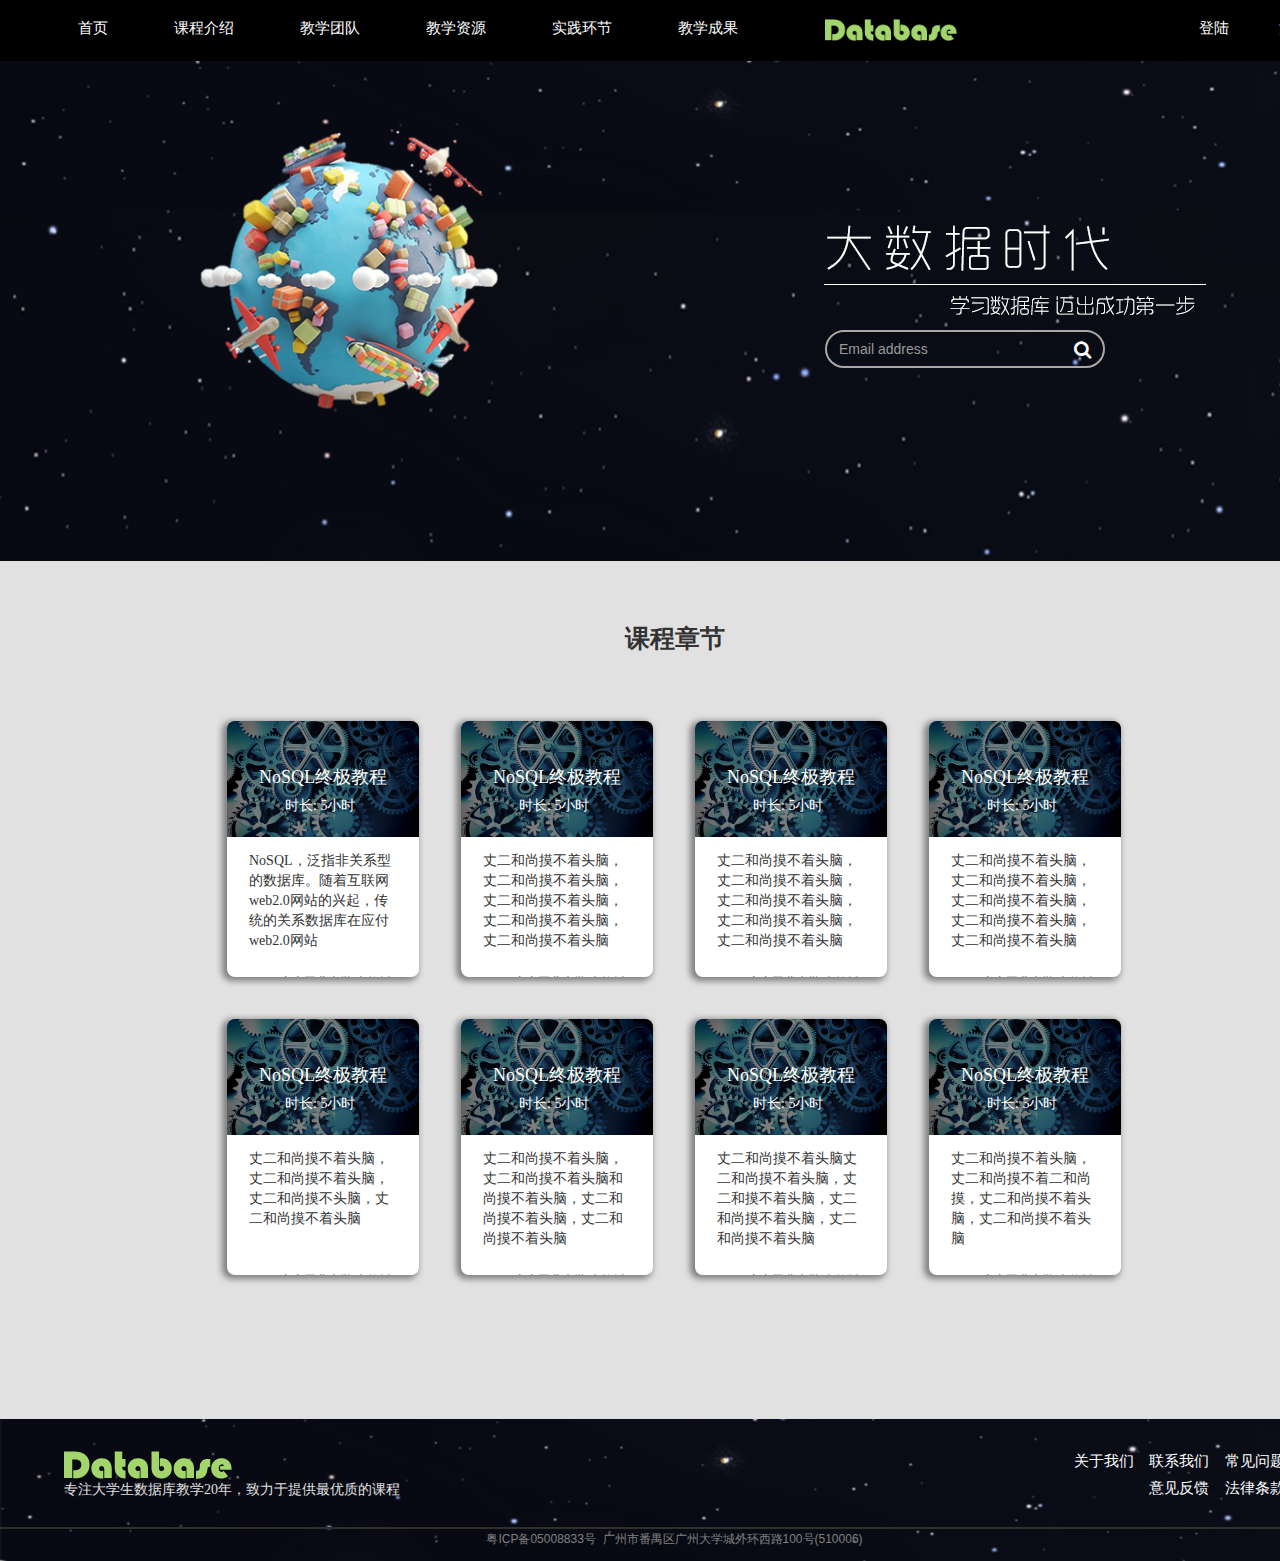
==== index.html @ 876c9d1f "index.html" ====
<!DOCTYPE html>
<html>
<head>
	<meta charset="utf-8">
	<title>home</title>
	<link rel="stylesheet" href="bootstrap.css">
    <link rel="stylesheet" href="card.css">
    <link href="//netdna.bootstrapcdn.com/font-awesome/4.7.0/css/font-awesome.min.css" rel="stylesheet">
	<script src="jquery-2.1.1.min.js"></script>
	<script src="bootstrap.js"></script>

    <style>
        /*导航栏样式*/
        .add_nav{
            background-color: #000;
            color: #f00;
            padding-left: 30px;
            height: 61px;
            border:none;
            border-radius: 0;
            margin: 0;
            width: 1349px;
        }
        /*导航栏中主标题字体样式*/
        .navbar-default .navbar-nav > li > a {
          font-family: 'Microsoft YaHei';
          color: #fff;
          font-size: 15px;
          padding-top:0; 
          margin-top: 18px;
        }
        .navbar-default .navbar-nav > li{
            padding-left: 18px;
            padding-right: 18px;
            height: 61px;
        }
         /*导航栏中主标题 .open 相关样式 （应该不需要）*/
        .navbar-default .navbar-nav > .open > a,
        .navbar-default .navbar-nav > .open > a:hover,
        .navbar-default .navbar-nav > .open > a:focus {
              color: #fff;
              background-color: #312e2e;
        }
        /*导航栏中主标题 鼠标悬浮/点击 样式*/
        .navbar-default .navbar-nav > li > a:hover,
        .navbar-default .navbar-nav > li > a:focus {
          color: #fff;
        }
        .navbar-default .navbar-nav > li:hover,
        .navbar-default .navbar-nav > li:focus {
            background-color: #312e2e;
        }
        /*登陆注册字样*/
        .add_logsign{
            font-family: 'Microsoft YaHei';
            color: #fff;
            font-size: 15px;
            
        }
        .add_logsign:hover,.add_logsign:focus{
            color: #fff;
            text-decoration: none;
        }
        .navbar-default .navbar-nav > .active > a,
        .navbar-default .navbar-nav > .active > a:hover,
        .navbar-default .navbar-nav > .active > a:focus {
          color: #fff;
        }
        .dropdown-menu{
            background-color: #000;
            background: #000 0.7;
            opacity: 0.7;
        }
        .li_a{
            padding-top: 10px; 
        }
        .dropdown-menu >li > a{
            color: #fff;
            font-family: 'Microsoft YaHei';
        }
        .dropdown-menu .divider {
          margin: 0px;
          background-color: #312e2e;
        }
        
        /*推荐课程文字*/
        #recommand{
            width: inherit;
            text-align: center;
            font-family: 'Microsoft YaHei';
            font-size: 25px;
            margin-top: 60px;
            margin-bottom: 22px;
            
        }
        
        
        /*卡片*/
        .card_frame{
            /*上右下左*/
            margin: 42px 21px 0px 21px;
            float: left;
        }
        .card_group{
            width: inherit;
            padding-left: 206px;
            margin: 0px;
        }
        /*页脚*/
        .footer{
            position: absolute;
            bottom: 0px;
            width: inherit;
            background-image: url(footerbg.png) ;
            height: 144px;
        }
        #footer_logo{
            position: absolute;
            left: 64px;
            top: 34px;
        }
        #footer_links{
            position: relative;
            text-align: right;
            padding-right: 64px;
            padding-top: 34px;
        }
        #footer_links > div > a{
            font-size: 15px;
            font-family: 'Microsoft YaHei';
            text-decoration: none;
            color: #fff;
        }
        
        /*搜索框*/
        .search{
            width: 280px;
            height: 20px;
            border:2px solid #ada6a6;
            border-radius: 20px;
            position: absolute;
            left: 825px;
            top: 330px;
        }
        .input-group-addon{
            border-radius: 20px;
            background-color: transparent;
            border: none;

        }
        .form-control{
            border-radius: 20px;
            background-color: transparent;
            border: none;
            color: #fff;
        }
        i{
            color: #fff;
            font-size: 20px;
            opacity: initial;
        }
    </style>
    <script>
        $(function () {
            $(".dropdown").mouseover(function () {
                $(this).addClass("open");
            });
            $(".dropdown").mouseleave(function () {
                $(this).removeClass("open");
            })
        })
        $('.dropdown').click(function () { alert("123"); })
    </script>
</head>
<body>

<nav class="navbar navbar-default add_nav" role="navigation">
	<div class="container-fluid">
	<div>
		<ul class="nav navbar-nav">
			<li class="dropdown">
                <a href="www.baidu.com">首页</a>
            </li>

			<li class="dropdown">
                <a href="#" class="dropdown-toggle" data-toggle="dropdown">课程介绍</a>
                <ul class="dropdown-menu">
					<li class="li_a"><a href="www.baidu.com">教学简介</a></li>
                    <li class="divider"></li>
					<li class="li_a"><a href="#">教学大纲</a></li>
                    <li class="divider"></li>
					<li class="li_a"><a href="#">申报资料</a></li>
                    <li class="divider"></li>
					<li class="li_a"><a href="#">历史沿革</a></li>
				</ul>
            </li>

            <li class="dropdown">
                <a href="nav.html" class="dropdown-toggle" data-toggle="dropdown">教学团队</a>
                <ul class="dropdown-menu">
					<li class="li_a"><a href="www.baidu.com">学院结构</a></li>
                    <li class="divider"></li>
					<li class="li_a"><a href="#">教学队伍</a></li>
				</ul>
            </li>

            <li class="dropdown">
                <a href="#" class="dropdown-toggle" data-toggle="dropdown">教学资源</a>
                <ul class="dropdown-menu">
					<li class="li_a"><a href="www.baidu.com">教学课件</a></li>
                    <li class="divider"></li>
					<li class="li_a"><a href="#">教学队伍</a></li>
				</ul>
            </li>

            <li class="dropdown">
                <a href="#" class="dropdown-toggle" data-toggle="dropdown">实践环节</a>
                <ul class="dropdown-menu">
					<li class="li_a"><a href="www.baidu.com">实验大纲</a></li>
                    <li class="divider"></li>
					<li class="li_a"><a href="#">实验内容</a></li>
                    <li class="divider"></li>
					<li class="li_a"><a href="#">实验视频</a></li>
				</ul>
            </li>

			<li class="dropdown">
				<a href="www.baidu.com" class="dropdown-toggle" data-toggle="dropdown">
					教学成果
				</a>
				<ul class="dropdown-menu">
					<li class="li_a"><a href="www.baidu.com">科研立项</a></li>
                    <li class="divider"></li>
					<li class="li_a"><a href="#">获奖情况</a></li>
                    <li class="divider"></li>
					<li class="li_a"><a href="#">作品展示</a></li>
				</ul>
			</li>
		</ul>
        <img src="Database.png" alt="Database.png" style="height:22px;  margin-top: 19px; margin-left: 54px;"/>
        <ul class="nav navbar-nav pull-right" style="right: 0;">
            <li style="padding-left: 10px;padding-right: 10px;"><a href="#">登陆</a></li>
            <li style="padding-left: 10px;padding-right: 10px;"><a href="#">注册</a></li>
        </ul>
        </div>
        
	</div>
</nav>
    <!--封面图-->
    <div>
        <img src="earth.png" alt="earth" 
            style="position:absolute;height: 280px;left: 200px;top: 130px;"/>
        <!--Search-->
        <form>
	        <div class="input-group margin-bottom-sm search">
                <input class="form-control" type="text" placeholder="Email address">
                <span class="input-group-addon"><i class="fa fa-search fa-lg"></i></span>
            </div>
	    </form>

        <img src="bg.png" alt="background" style="position:absolute;left:0px;top:61px;z-index:-1;width: 1349px;height:500px;z-index: -1;"/>
    </div>
    <!--灰色背景-->
    <div style="position:absolute;top:561px;height: 1000px;width: 1349px;background-color: #e1e1e1;">
    <div id="recommand"><b>课程章节</b></div>

    <!--第一组-->
    <div class="card_group">
        <!--卡片1-->
        <div class="card_frame">
            <div class="card_blackcover"></div>
            <div class="card_title">
                <span class="lesson_title">NoSQL终极教程</span>
                <br>
                <span class="lesson_time">时长:&nbsp;5小时&nbsp;</span>
            </div>
            <img class="card_pic" src="gear.jpg" alt="gear"/>
            <!--简述文字-->
            <div class="lesson_description">
                <div class="des_details" >
                NoSQL，泛指非关系型的数据库。随着互联网web2.0网站的兴起，传统的关系数据库在应付web2.0网站
                </div>
                <div class="des_name">
                    <span>广东工业大学</span>&nbsp;<span>李教授</span>
                </div>
            </div>
        </div>
        <!--卡片2-->
        <div class="card_frame">
            <div class="card_blackcover"></div>
            <div class="card_title">
                <span class="lesson_title">NoSQL终极教程</span>
                <br>
                <span class="lesson_time">时长:&nbsp;5小时&nbsp;</span>
            </div>
            <img class="card_pic" src="gear.jpg" alt="gear"/>
            <!--简述文字-->
            <div class="lesson_description">
                <div class="des_details" >
                丈二和尚摸不着头脑，丈二和尚摸不着头脑，丈二和尚摸不着头脑，丈二和尚摸不着头脑，丈二和尚摸不着头脑
                </div>
                <div class="des_name">
                    <span>广东工业大学</span>&nbsp;<span>李教授</span>
                </div>
            </div>
        </div>
        <!--卡片3-->
        <div class="card_frame">
            <div class="card_blackcover"></div>
            <div class="card_title">
                <span class="lesson_title">NoSQL终极教程</span>
                <br>
                <span class="lesson_time">时长:&nbsp;5小时&nbsp;</span>
            </div>
            <img class="card_pic" src="gear.jpg" alt="gear"/>
            <!--简述文字-->
            <div class="lesson_description">
                <div class="des_details" >
                丈二和尚摸不着头脑，丈二和尚摸不着头脑，丈二和尚摸不着头脑，丈二和尚摸不着头脑，丈二和尚摸不着头脑
                </div>
                <div class="des_name">
                    <span>广东工业大学</span>&nbsp;<span>李教授</span>
                </div>
            </div>
        </div>
        <!--卡片4-->
        <div class="card_frame">
            <div class="card_blackcover"></div>
            <div class="card_title">
                <span class="lesson_title">NoSQL终极教程</span>
                <br>
                <span class="lesson_time">时长:&nbsp;5小时&nbsp;</span>
            </div>
            <img class="card_pic" src="gear.jpg" alt="gear"/>
            <!--简述文字-->
            <div class="lesson_description">
                <div class="des_details" >
                丈二和尚摸不着头脑，丈二和尚摸不着头脑，丈二和尚摸不着头脑，丈二和尚摸不着头脑，丈二和尚摸不着头脑
                </div>
                <div class="des_name">
                    <span>广东工业大学</span>&nbsp;<span>李教授</span>
                </div>
            </div>
        </div>
    </div>
    <!--第二组-->
    <div class="card_group">
        <!--卡片5-->
        <div class="card_frame">
            <div class="card_blackcover"></div>
            <div class="card_title">
                <span class="lesson_title">NoSQL终极教程</span>
                <br>
                <span class="lesson_time">时长:&nbsp;5小时&nbsp;</span>
            </div>
            <img class="card_pic" src="gear.jpg" alt="gear"/>
            <!--简述文字-->
            <div class="lesson_description">
                <div class="des_details" >
                丈二和尚摸不着头脑，丈二和尚摸不着头脑，丈二和尚摸不头脑，丈二和尚摸不着头脑
                </div>
                <div class="des_name">
                    <span>广东工业大学</span>&nbsp;<span>李教授</span>
                </div>
            </div>
        </div>
        <!--卡片6-->
        <div class="card_frame">
            <div class="card_blackcover"></div>
            <div class="card_title">
                <span class="lesson_title">NoSQL终极教程</span>
                <br>
                <span class="lesson_time">时长:&nbsp;5小时&nbsp;</span>
            </div>
            <img class="card_pic" src="gear.jpg" alt="gear"/>
            <!--简述文字-->
            <div class="lesson_description">
                <div class="des_details" >
                丈二和尚摸不着头脑，丈二和尚摸不着头脑和尚摸不着头脑，丈二和尚摸不着头脑，丈二和尚摸不着头脑
                </div>
                <div class="des_name">
                    <span>广东工业大学</span>&nbsp;<span>李教授</span>
                </div>
            </div>
        </div>
        <!--卡片7-->
        <div class="card_frame">
            <div class="card_blackcover"></div>
            <div class="card_title">
                <span class="lesson_title">NoSQL终极教程</span>
                <br>
                <span class="lesson_time">时长:&nbsp;5小时&nbsp;</span>
            </div>
            <img class="card_pic" src="gear.jpg" alt="gear"/>
            <!--简述文字-->
            <div class="lesson_description">
                <div class="des_details" >
                丈二和尚摸不着头脑丈二和尚摸不着头脑，丈二和摸不着头脑，丈二和尚摸不着头脑，丈二和尚摸不着头脑
                </div>
                <div class="des_name">
                    <span>广东工业大学</span>&nbsp;<span>李教授</span>
                </div>
            </div>
        </div>
        <!--卡片8-->
        <div class="card_frame">
            <div class="card_blackcover"></div>
            <div class="card_title">
                <span class="lesson_title">NoSQL终极教程</span>
                <br>
                <span class="lesson_time">时长:&nbsp;5小时&nbsp;</span>
            </div>
            <img class="card_pic" src="gear.jpg" alt="gear"/>
            <!--简述文字-->
            <div class="lesson_description">
                <div class="des_details" >
               丈二和尚摸不着头脑，丈二和尚摸不着二和尚摸，丈二和尚摸不着头脑，丈二和尚摸不着头脑
                </div>
                <div class="des_name">
                    <span>广东工业大学</span>&nbsp;<span>李教授</span>
                </div>
            </div>
        </div>
    </div>

    <!--页尾-->
    <div class="footer">
        <div style="margin:0px;width: inherit;height:90px;">
            <div id="footer_logo">
                <img src="Database.png" alt="logo"/><br>
                <span style="color: #fff;font-family: 'Microsoft YaHei';color: #e1e1e1;">
                    专注大学生数据库教学20年，致力于提供最优质的课程<span class="glyphicon glyphicon-user"></span></span>
            </div>
            <div id="footer_links">
                <div><a href="#">关于我们</a>&nbsp;&nbsp;&nbsp;&nbsp;<a href="#">联系我们</a>&nbsp;&nbsp;&nbsp;&nbsp;<a href="#">常见问题</a></div>
                
                <div style="position: relative;top: 6px;"><a href="#">意见反馈</a>&nbsp;&nbsp;&nbsp;&nbsp;<a href="#">法律条款</a></div>
            </div>
        </div>
        <hr style="border: 0.1px solid #312e2e">
        <div style="text-decoration: ;font-size: 12px;position: relative;bottom:18px;margin:0px;width: inherit;text-align: center;color: #808080;">
            粤ICP备05008833号&nbsp;&nbsp;广州市番禺区广州大学城外环西路100号(510006)</div>
    </div>


    </div>
</body>
</html>
---- card.css ----
/*外框*/
.card_frame{
    height:256px; 
    width:192px; 
    position:relative; 
    overflow:hidden;
    border:none;
    background-color: #fff;
    border-radius: 8px;
    box-shadow: -3px 2px 6px 1.5px #808080;
}
/*底图*/
.card_pic{
    height: 116px;
    width: inherit;
    alignment-adjust: central;
    z-index: 1;
    position: absolute;
    top: 0px;
}
/*半透明黑色div 暗化底图*/
.card_blackcover{
    height: 116px;
    width: inherit;
    background-color: #000;
    z-index: 2;
    opacity: 0.5;
    position: absolute;
    top: 0px;
}
/*课题*/
.card_title{
    color: #fff;
    width: inherit;
    position: absolute;
    top: 44px;
    z-index: 3;
    text-align: center;
}
/*题目文字*/
.card_title > .lesson_title{
    font-family: 'Microsoft YaHei';
    font-size: 18px;
}
/*题目时间文字*/
.card_title > .lesson_time{
    font-family: 'Microsoft YaHei';
    font-size: 14px;
    position: relative;
    top:5px;
    right: 1px;
}
/*课程的简述*/
.lesson_description{
    width: inherit;
    height: 140px;
    position: absolute;
    top:130px;
    z-index: 3;
    font-family: 'Microsoft YaHei';
}
.des_details{
    position: absolute;
    text-align: left;
    top: 0px;
    left: 22px;
    font-size: 14px;
    width: 150px;
}

.des_name{
    position: absolute;
    right: 0px;bottom:0px;right:28px;
    color: #3d3c3c;
    font-size: 12px;
}
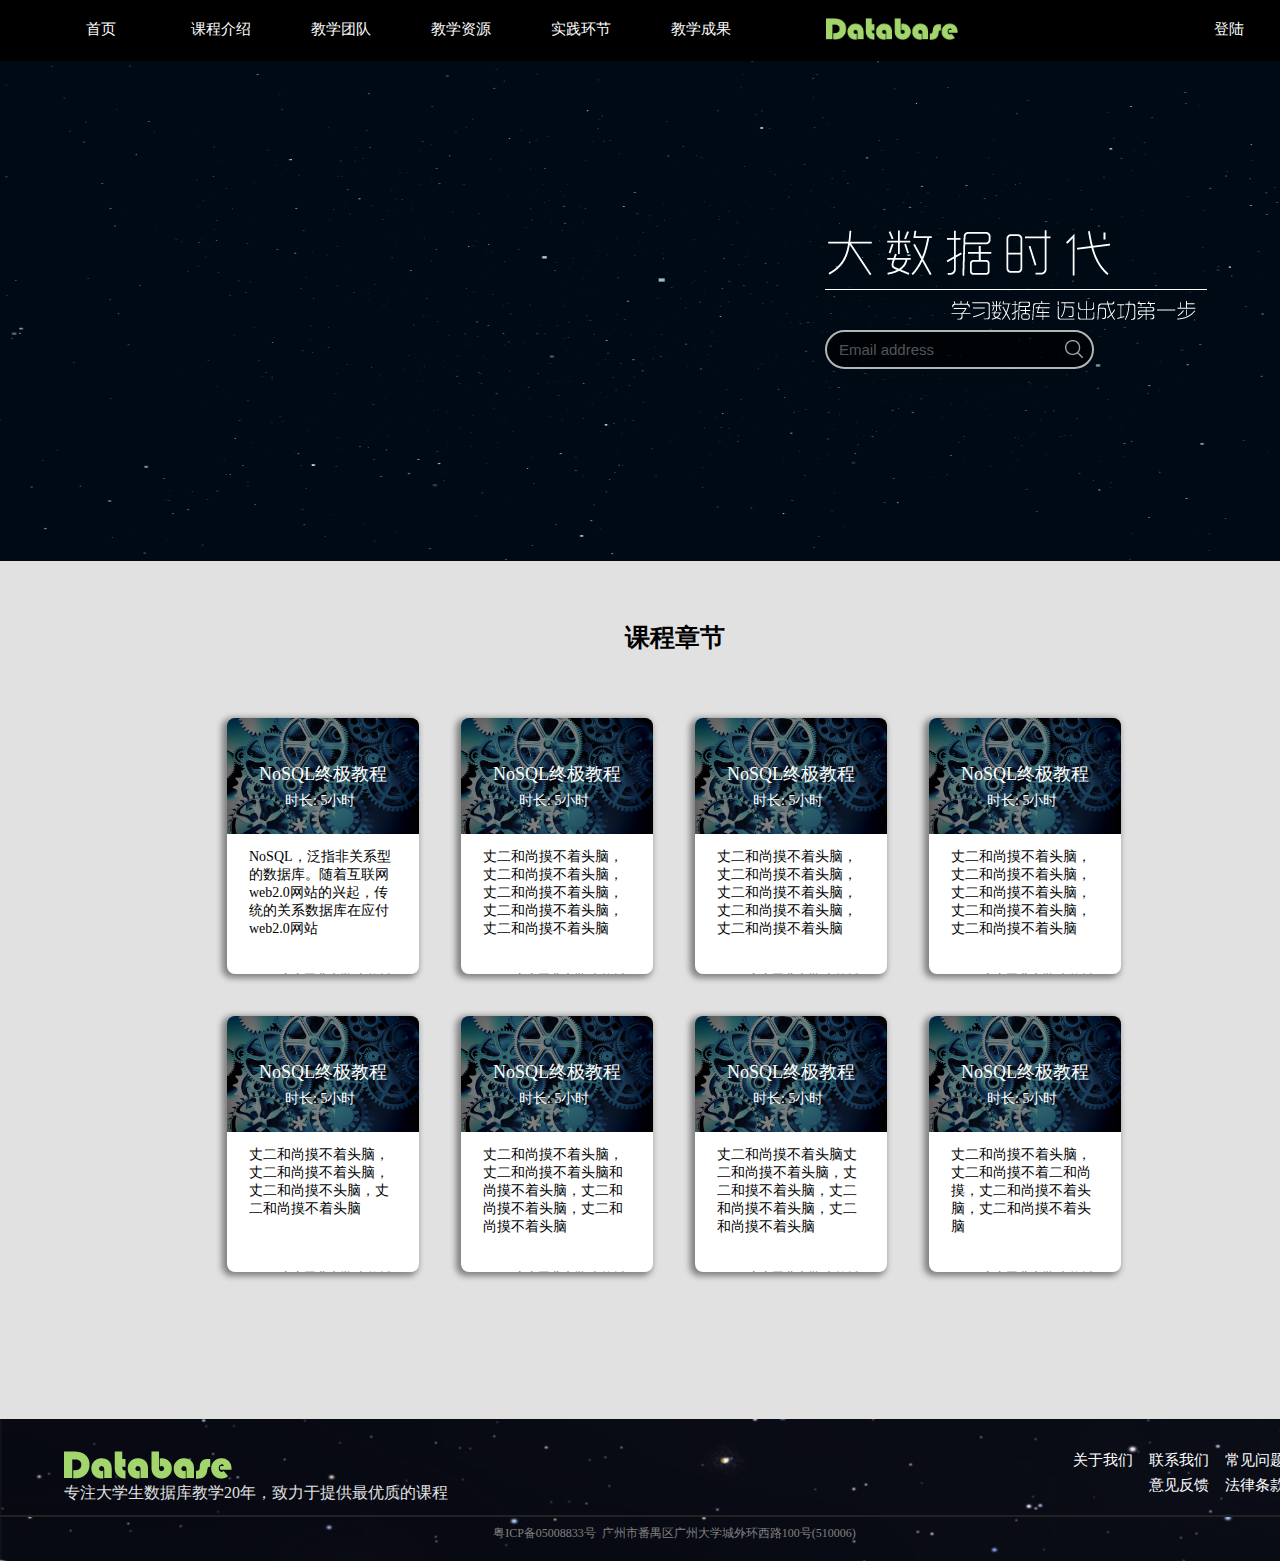
==== commit 01209ac3: "update home3.0.html and p1_teach_introduction.html" ====
--- a/index.html
+++ b/index.html
@@ -2,263 +2,156 @@
 <html>
 <head>
 	<meta charset="utf-8">
-	<title>home</title>
-	<link rel="stylesheet" href="bootstrap.css">
-    <link rel="stylesheet" href="card.css">
-    <link href="//netdna.bootstrapcdn.com/font-awesome/4.7.0/css/font-awesome.min.css" rel="stylesheet">
-	<script src="jquery-2.1.1.min.js"></script>
-	<script src="bootstrap.js"></script>
-
-    <style>
-        /*导航栏样式*/
-        .add_nav{
-            background-color: #000;
-            color: #f00;
-            padding-left: 30px;
-            height: 61px;
-            border:none;
-            border-radius: 0;
-            margin: 0;
-            width: 1349px;
+	<title>home3.0</title>
+	<script src="lib/jquery-2.1.1.min.js"></script>
+    <link rel="stylesheet" type="text/css" href="lib/all.css">
+
+    <script type="text/javascript">
+        $(document).ready(function() {
+            for(var i=1;i<=5;i++){
+                fun(i);
+            }    
+        });
+        function fun(num){
+            $('#navli'+num).mouseenter(function() {  
+              $('#nav_dropdown'+num).removeClass("hide").addClass("show");
+           }).mouseleave(function() {  
+              $('#nav_dropdown'+num).removeClass("show").addClass("hide");
+           });
         }
-        /*导航栏中主标题字体样式*/
-        .navbar-default .navbar-nav > li > a {
-          font-family: 'Microsoft YaHei';
-          color: #fff;
-          font-size: 15px;
-          padding-top:0; 
-          margin-top: 18px;
-        }
-        .navbar-default .navbar-nav > li{
-            padding-left: 18px;
-            padding-right: 18px;
-            height: 61px;
-        }
-         /*导航栏中主标题 .open 相关样式 （应该不需要）*/
-        .navbar-default .navbar-nav > .open > a,
-        .navbar-default .navbar-nav > .open > a:hover,
-        .navbar-default .navbar-nav > .open > a:focus {
-              color: #fff;
-              background-color: #312e2e;
-        }
-        /*导航栏中主标题 鼠标悬浮/点击 样式*/
-        .navbar-default .navbar-nav > li > a:hover,
-        .navbar-default .navbar-nav > li > a:focus {
-          color: #fff;
-        }
-        .navbar-default .navbar-nav > li:hover,
-        .navbar-default .navbar-nav > li:focus {
-            background-color: #312e2e;
-        }
-        /*登陆注册字样*/
-        .add_logsign{
-            font-family: 'Microsoft YaHei';
-            color: #fff;
-            font-size: 15px;
-            
-        }
-        .add_logsign:hover,.add_logsign:focus{
-            color: #fff;
-            text-decoration: none;
-        }
-        .navbar-default .navbar-nav > .active > a,
-        .navbar-default .navbar-nav > .active > a:hover,
-        .navbar-default .navbar-nav > .active > a:focus {
-          color: #fff;
-        }
-        .dropdown-menu{
-            background-color: #000;
-            background: #000 0.7;
-            opacity: 0.7;
-        }
-        .li_a{
-            padding-top: 10px; 
-        }
-        .dropdown-menu >li > a{
-            color: #fff;
-            font-family: 'Microsoft YaHei';
-        }
-        .dropdown-menu .divider {
-          margin: 0px;
-          background-color: #312e2e;
-        }
-        
-        /*推荐课程文字*/
-        #recommand{
-            width: inherit;
-            text-align: center;
-            font-family: 'Microsoft YaHei';
-            font-size: 25px;
-            margin-top: 60px;
-            margin-bottom: 22px;
-            
-        }
-        
-        
-        /*卡片*/
-        .card_frame{
-            /*上右下左*/
-            margin: 42px 21px 0px 21px;
-            float: left;
-        }
-        .card_group{
-            width: inherit;
-            padding-left: 206px;
-            margin: 0px;
-        }
-        /*页脚*/
-        .footer{
-            position: absolute;
-            bottom: 0px;
-            width: inherit;
-            background-image: url(footerbg.png) ;
-            height: 144px;
-        }
-        #footer_logo{
-            position: absolute;
-            left: 64px;
-            top: 34px;
-        }
-        #footer_links{
-            position: relative;
-            text-align: right;
-            padding-right: 64px;
-            padding-top: 34px;
-        }
-        #footer_links > div > a{
-            font-size: 15px;
-            font-family: 'Microsoft YaHei';
-            text-decoration: none;
-            color: #fff;
-        }
-        
-        /*搜索框*/
-        .search{
-            width: 280px;
-            height: 20px;
-            border:2px solid #ada6a6;
-            border-radius: 20px;
-            position: absolute;
-            left: 825px;
-            top: 330px;
-        }
-        .input-group-addon{
-            border-radius: 20px;
-            background-color: transparent;
-            border: none;
-
-        }
-        .form-control{
-            border-radius: 20px;
-            background-color: transparent;
-            border: none;
-            color: #fff;
-        }
-        i{
-            color: #fff;
-            font-size: 20px;
-            opacity: initial;
-        }
-    </style>
-    <script>
-        $(function () {
-            $(".dropdown").mouseover(function () {
-                $(this).addClass("open");
-            });
-            $(".dropdown").mouseleave(function () {
-                $(this).removeClass("open");
-            })
-        })
-        $('.dropdown').click(function () { alert("123"); })
     </script>
 </head>
-<body>
-
-<nav class="navbar navbar-default add_nav" role="navigation">
-	<div class="container-fluid">
-	<div>
-		<ul class="nav navbar-nav">
-			<li class="dropdown">
-                <a href="www.baidu.com">首页</a>
-            </li>
-
-			<li class="dropdown">
-                <a href="#" class="dropdown-toggle" data-toggle="dropdown">课程介绍</a>
-                <ul class="dropdown-menu">
-					<li class="li_a"><a href="www.baidu.com">教学简介</a></li>
-                    <li class="divider"></li>
-					<li class="li_a"><a href="#">教学大纲</a></li>
-                    <li class="divider"></li>
-					<li class="li_a"><a href="#">申报资料</a></li>
-                    <li class="divider"></li>
-					<li class="li_a"><a href="#">历史沿革</a></li>
-				</ul>
-            </li>
-
-            <li class="dropdown">
-                <a href="nav.html" class="dropdown-toggle" data-toggle="dropdown">教学团队</a>
-                <ul class="dropdown-menu">
-					<li class="li_a"><a href="www.baidu.com">学院结构</a></li>
-                    <li class="divider"></li>
-					<li class="li_a"><a href="#">教学队伍</a></li>
-				</ul>
-            </li>
-
-            <li class="dropdown">
-                <a href="#" class="dropdown-toggle" data-toggle="dropdown">教学资源</a>
-                <ul class="dropdown-menu">
-					<li class="li_a"><a href="www.baidu.com">教学课件</a></li>
-                    <li class="divider"></li>
-					<li class="li_a"><a href="#">教学队伍</a></li>
-				</ul>
-            </li>
-
-            <li class="dropdown">
-                <a href="#" class="dropdown-toggle" data-toggle="dropdown">实践环节</a>
-                <ul class="dropdown-menu">
-					<li class="li_a"><a href="www.baidu.com">实验大纲</a></li>
-                    <li class="divider"></li>
-					<li class="li_a"><a href="#">实验内容</a></li>
-                    <li class="divider"></li>
-					<li class="li_a"><a href="#">实验视频</a></li>
-				</ul>
-            </li>
-
-			<li class="dropdown">
-				<a href="www.baidu.com" class="dropdown-toggle" data-toggle="dropdown">
-					教学成果
-				</a>
-				<ul class="dropdown-menu">
-					<li class="li_a"><a href="www.baidu.com">科研立项</a></li>
-                    <li class="divider"></li>
-					<li class="li_a"><a href="#">获奖情况</a></li>
-                    <li class="divider"></li>
-					<li class="li_a"><a href="#">作品展示</a></li>
-				</ul>
-			</li>
-		</ul>
-        <img src="Database.png" alt="Database.png" style="height:22px;  margin-top: 19px; margin-left: 54px;"/>
-        <ul class="nav navbar-nav pull-right" style="right: 0;">
-            <li style="padding-left: 10px;padding-right: 10px;"><a href="#">登陆</a></li>
-            <li style="padding-left: 10px;padding-right: 10px;"><a href="#">注册</a></li>
-        </ul>
-        </div>
-        
-	</div>
-</nav>
+<body style="margin:0px;padding: 0px; ">
+    <div class="nav_out">
+        <nav class="navigation">
+            <ul class="nav_ul">
+                <li class="navli">
+                    <div class="nav_lidiv">
+                    <a href="#">首页</a>
+                    </div>
+                </li>
+
+                <li class="navli" id="navli1">
+                    <div class="nav_lidiv">
+                    <a href="p1_teach_introduction.html">课程介绍</a>
+                    </div>
+                    <div class="nav_dropdown hide" id="nav_dropdown1">
+                        <ul>
+                            <li style="height: 10px;"></li>
+                            <li class="dropdown_li"><a href="p1_teach_introduction.html#p1_section1">教学简介</a></li>
+                            <li class="divider"></li>
+                            <li class="dropdown_li"><a href="p1_teach_introduction.html#p1_section2">教学大纲</a></li>
+                            <li class="divider"></li>
+                            <li class="dropdown_li"><a href="p1_teach_introduction.html#p1_section3">申报资料</a></li>
+                            <li class="divider"></li>
+                            <li class="dropdown_li"><a href="p1_teach_introduction.html#p1_section4">历史沿革</a></li>
+                        </ul>
+                    </div>
+                </li>
+
+                <li class="navli"  id="navli2">
+                    <div class="nav_lidiv">
+                    <a href="#">教学团队</a>
+                    </div>
+                    <div class="nav_dropdown hide" id="nav_dropdown2">
+                        <ul>
+                            <li style="height: 10px;"></li>
+                            <li class="dropdown_li"><a href="#">学院结构</a></li>
+                            <li class="divider"></li>
+                            <li class="dropdown_li"><a href="#">教学队伍</a></li>
+                        </ul>
+                    </div>
+                </li>
+
+                <li class="navli" id="navli3">
+                    <div class="nav_lidiv">
+                    <a href="#">教学资源</a>
+                    </div>
+                    <div class="nav_dropdown hide" id="nav_dropdown3">
+                        <ul>
+                            <li style="height: 10px;"></li>
+                            <li class="dropdown_li"><a href="#">教学课件</a></li>
+                            <li class="divider"></li>
+                            <li class="dropdown_li"><a href="#">图片资源</a></li>
+                        </ul>
+                    </div>
+                </li>
+
+                <li class="navli" id="navli4">
+                    <div class="nav_lidiv">
+                    <a href="#">实践环节</a>
+                    </div>
+                    <div class="nav_dropdown hide" id="nav_dropdown4">
+                        <ul>
+                            <li style="height: 10px;"></li>
+                            <li class="dropdown_li"><a href="#">实验大纲</a></li>
+                            <li class="divider"></li>
+                            <li class="dropdown_li"><a href="#">实验内容</a></li>
+                            <li class="divider"></li>
+                            <li class="dropdown_li"><a href="#">实验视频</a></li>
+                        </ul>
+                    </div>
+                </li>
+
+                <li class="navli" id="navli5">
+                    <div class="nav_lidiv">
+                    <a href="#">教学成果</a>
+                    </div>
+                    <div class="nav_dropdown hide" id="nav_dropdown5">
+                        <ul>
+                            <li style="height: 10px;"></li>
+                            <li class="dropdown_li"><a href="#">科研立项</a></li>
+                            <li class="divider"></li>
+                            <li class="dropdown_li"><a href="#">获奖情况</a></li>
+                            <li class="divider"></li>
+                            <li class="dropdown_li"><a href="#">作品展示</a></li>
+                        </ul>
+                    </div>
+                </li>
+                </li>
+            </ul>
+            <img src="img/Database.png" alt="Database.png" style="height:22px;  margin-top: 18px; margin-left: 66px;float: left;"/>
+
+            <div>
+                <div class="log_div">
+                    <a href="#">注册</a>
+                </div>
+                <div class="log_div">
+                    <a href="#">登陆</a>
+                </div>
+            </div>
+        </nav>
+    </div>
+
+
     <!--封面图-->
     <div>
-        <img src="earth.png" alt="earth" 
-            style="position:absolute;height: 280px;left: 200px;top: 130px;"/>
+        <img src="img/earth.png" alt="earth" 
+            style="position:absolute;height: 280px;left: 200px;top: 130px;z-index: 1;visibility: hidden;"/>
+
+        <img src="img/bigdata@1x.png" alt="bigdata" style="position: absolute;left: 825px;top: 230px;"/>
         <!--Search-->
         <form>
-	        <div class="input-group margin-bottom-sm search">
-                <input class="form-control" type="text" placeholder="Email address">
-                <span class="input-group-addon"><i class="fa fa-search fa-lg"></i></span>
-            </div>
-	    </form>
-
-        <img src="bg.png" alt="background" style="position:absolute;left:0px;top:61px;z-index:-1;width: 1349px;height:500px;z-index: -1;"/>
+            <div class="input_div search">
+                <input class="input_type" type="text" placeholder="Email address">
+                <img src="img/search.png" class="input_icon" alt="search">
+            </div>
+        </form>
+
+        <canvas id="space" style="
+            position:absolute;
+            left:0px;
+            top:61px;
+            z-index:-1;
+            width:1349px;
+            height:500px;">
+        </canvas>
+
+        <script src="lib/dynamic_stars.js"></script>
+        
+        <!--
+        <img src="img/bg.png" alt="background" style="position:absolute;left:0px;top:61px;z-index:-1;width:1349px;height:500px;"/>
+        -->
     </div>
     <!--灰色背景-->
     <div style="position:absolute;top:561px;height: 1000px;width: 1349px;background-color: #e1e1e1;">
@@ -274,7 +167,7 @@
                 <br>
                 <span class="lesson_time">时长:&nbsp;5小时&nbsp;</span>
             </div>
-            <img class="card_pic" src="gear.jpg" alt="gear"/>
+            <img class="card_pic" src="img/gear.jpg" alt="gear"/>
             <!--简述文字-->
             <div class="lesson_description">
                 <div class="des_details" >
@@ -293,7 +186,7 @@
                 <br>
                 <span class="lesson_time">时长:&nbsp;5小时&nbsp;</span>
             </div>
-            <img class="card_pic" src="gear.jpg" alt="gear"/>
+            <img class="card_pic" src="img/gear.jpg" alt="gear"/>
             <!--简述文字-->
             <div class="lesson_description">
                 <div class="des_details" >
@@ -312,7 +205,7 @@
                 <br>
                 <span class="lesson_time">时长:&nbsp;5小时&nbsp;</span>
             </div>
-            <img class="card_pic" src="gear.jpg" alt="gear"/>
+            <img class="card_pic" src="img/gear.jpg" alt="gear"/>
             <!--简述文字-->
             <div class="lesson_description">
                 <div class="des_details" >
@@ -331,7 +224,7 @@
                 <br>
                 <span class="lesson_time">时长:&nbsp;5小时&nbsp;</span>
             </div>
-            <img class="card_pic" src="gear.jpg" alt="gear"/>
+            <img class="card_pic" src="img/gear.jpg" alt="gear"/>
             <!--简述文字-->
             <div class="lesson_description">
                 <div class="des_details" >
@@ -353,7 +246,7 @@
                 <br>
                 <span class="lesson_time">时长:&nbsp;5小时&nbsp;</span>
             </div>
-            <img class="card_pic" src="gear.jpg" alt="gear"/>
+            <img class="card_pic" src="img/gear.jpg" alt="gear"/>
             <!--简述文字-->
             <div class="lesson_description">
                 <div class="des_details" >
@@ -372,7 +265,7 @@
                 <br>
                 <span class="lesson_time">时长:&nbsp;5小时&nbsp;</span>
             </div>
-            <img class="card_pic" src="gear.jpg" alt="gear"/>
+            <img class="card_pic" src="img/gear.jpg" alt="gear"/>
             <!--简述文字-->
             <div class="lesson_description">
                 <div class="des_details" >
@@ -391,7 +284,7 @@
                 <br>
                 <span class="lesson_time">时长:&nbsp;5小时&nbsp;</span>
             </div>
-            <img class="card_pic" src="gear.jpg" alt="gear"/>
+            <img class="card_pic" src="img/gear.jpg" alt="gear"/>
             <!--简述文字-->
             <div class="lesson_description">
                 <div class="des_details" >
@@ -410,7 +303,7 @@
                 <br>
                 <span class="lesson_time">时长:&nbsp;5小时&nbsp;</span>
             </div>
-            <img class="card_pic" src="gear.jpg" alt="gear"/>
+            <img class="card_pic" src="img/gear.jpg" alt="gear"/>
             <!--简述文字-->
             <div class="lesson_description">
                 <div class="des_details" >
@@ -427,7 +320,7 @@
     <div class="footer">
         <div style="margin:0px;width: inherit;height:90px;">
             <div id="footer_logo">
-                <img src="Database.png" alt="logo"/><br>
+                <img src="img/Database.png" alt="logo"/><br>
                 <span style="color: #fff;font-family: 'Microsoft YaHei';color: #e1e1e1;">
                     专注大学生数据库教学20年，致力于提供最优质的课程<span class="glyphicon glyphicon-user"></span></span>
             </div>
@@ -437,8 +330,8 @@
                 <div style="position: relative;top: 6px;"><a href="#">意见反馈</a>&nbsp;&nbsp;&nbsp;&nbsp;<a href="#">法律条款</a></div>
             </div>
         </div>
-        <hr style="border: 0.1px solid #312e2e">
-        <div style="text-decoration: ;font-size: 12px;position: relative;bottom:18px;margin:0px;width: inherit;text-align: center;color: #808080;">
+        <hr style="border: 0.1px solid #222222">
+        <div style="text-decoration:none ;font-size: 12px;margin:0px;width: inherit;text-align: center;color: #808080;">
             粤ICP备05008833号&nbsp;&nbsp;广州市番禺区广州大学城外环西路100号(510006)</div>
     </div>
 
--- a/lib/all.css
+++ b/lib/all.css
@@ -0,0 +1,264 @@
+/*nav.css导航栏*/
+.nav_out{
+	margin: 0px;
+	padding: 0px;
+}
+.navigation{
+	background-color: #000;
+    color: #f00;
+    margin: 0px;
+    width: 1349px;
+    height: 61px;
+}
+.nav_ul{
+	margin:0px;
+	list-style-type:none;
+}
+.nav_ul > li{
+	margin:0px;
+	color:#fff;
+	display:block;
+	float: left;
+	width: 120px;
+}
+.nav_lidiv{
+	padding:21px;
+}
+.nav_lidiv > a{
+	position: relative;
+	bottom: 1px;
+	display: block; 
+	width: 80px; 
+	text-align:center;
+	text-decoration: none;
+	color: #fff;
+	font-size: 15px;
+	font-family: 'Microsoft YaHei';
+}
+/*悬浮*/
+.navli:hover,
+.navli:focus{
+	background-color: #1A1A1A;
+}
+
+/*下拉菜单*/
+.nav_dropdown{
+	background-color: #000;
+	float: left;
+	width: inherit;
+	position: relative;
+	opacity: 0.7;
+    z-index: 2;
+}
+.nav_dropdown > ul{
+	padding: 0px;
+	list-style-type:none;
+
+}
+.dropdown_li{
+	padding: 4px 0px;
+	padding-left: 16px;
+	display: block;
+	text-align:left;
+	width: inherit;
+}
+.dropdown_li > a{
+	text-decoration: none;
+	color: #fff;
+	font-size: 14px;
+	font-family: 'Microsoft YaHei';
+}
+.dropdown_li:hover,
+.dropdown_li:focus{
+	background: #312e2e;
+}
+.divider{
+	height: 8px;
+	border-top: 1px solid #2B2B2B;
+}
+/*hide&show*/
+.show{
+	visibility: show;
+    }
+.hide{
+    visibility: hidden;
+}
+/*登陆注册*/
+.log_div{
+	width: 80px;
+	height: 61px;
+	float: right;
+}
+.log_div> a{
+	padding-top: 20px;
+	display: block; 
+	text-align:center;
+	text-decoration: none;
+	color: #fff;
+	font-size: 15px;
+	font-family: 'Microsoft YaHei';
+}
+.log_div:hover,
+.log_div:focus{
+	background-color: #1A1A1A;
+}
+
+/*------------------------*/
+/*card.css 卡片*/
+/*外框*/
+.card_frame{
+    height:256px; 
+    width:192px; 
+    position:relative; 
+    overflow:hidden;
+    border:none;
+    background-color: #fff;
+    border-radius: 8px;
+    box-shadow: -3px 2px 6px 1.5px #808080;
+}
+/*底图*/
+.card_pic{
+    height: 116px;
+    width: inherit;
+    alignment-adjust: central;
+    z-index: 1;
+    position: absolute;
+    top: 0px;
+}
+/*半透明黑色div 暗化底图*/
+.card_blackcover{
+    height: 116px;
+    width: inherit;
+    background-color: #000;
+    z-index: 2;
+    opacity: 0.5;
+    position: absolute;
+    top: 0px;
+}
+/*课题*/
+.card_title{
+    color: #fff;
+    width: inherit;
+    position: absolute;
+    top: 44px;
+    z-index: 3;
+    text-align: center;
+}
+/*题目文字*/
+.card_title > .lesson_title{
+    font-family: 'Microsoft YaHei';
+    font-size: 18px;
+}
+/*题目时间文字*/
+.card_title > .lesson_time{
+    font-family: 'Microsoft YaHei';
+    font-size: 14px;
+    position: relative;
+    top:5px;
+    right: 1px;
+}
+/*课程的简述*/
+.lesson_description{
+    width: inherit;
+    height: 140px;
+    position: absolute;
+    top:130px;
+    z-index: 3;
+    font-family: 'Microsoft YaHei';
+}
+.des_details{
+    position: absolute;
+    text-align: left;
+    top: 0px;
+    left: 22px;
+    font-size: 14px;
+    width: 150px;
+}
+
+.des_name{
+    position: absolute;
+    right: 0px;bottom:0px;right:28px;
+    color: #3d3c3c;
+    font-size: 12px;
+}
+
+
+/*---------------------------*/
+/*其他的css*/
+/*推荐课程文字*/
+#recommand{
+    width: inherit;
+    text-align: center;
+    font-family: 'Microsoft YaHei';
+    font-size: 25px;
+    margin-top: 60px;
+    margin-bottom: 22px;
+}
+
+/*卡片*/
+.card_frame{
+    /*上右下左*/
+    margin: 42px 21px 0px 21px;
+    float: left;
+}
+.card_group{
+    width: auto;
+    padding-left: 206px;
+    margin: 0px;
+}
+/*页脚*/
+.footer{
+    position: absolute;
+    bottom: 0px;
+    width: inherit;
+    background-image: url(../img/footerbg.png) ;
+    height: 144px;
+}
+#footer_logo{
+    position: absolute;
+    left: 64px;
+    top: 34px;
+}
+#footer_links{
+    position: relative;
+    text-align: right;
+    padding-right: 64px;
+    padding-top: 34px;
+}
+#footer_links > div > a{
+    font-size: 15px;
+    font-family: 'Microsoft YaHei';
+    text-decoration: none;
+    color: #fff;
+}
+
+/*搜索框*/
+.search{
+    position: absolute;
+    left: 825px;
+    top: 330px;
+}
+.input_div{
+    background-color: #000;
+    border-radius: 20px;
+    padding: 5px 3px 5px 10px;
+    border:2px solid #fff;
+    width:252px;
+    opacity: 0.7;
+}
+.input_type{
+    height: inherit;
+    border: none;
+    width: 220px;
+    height: 23px;
+    background-color: transparent;
+    text-decoration: none;
+    color: #fff;
+    outline:none;
+	font-size:15px;
+}
+.input_icon{
+    position: relative;
+    top: 3px;
+    height:18px;
+}